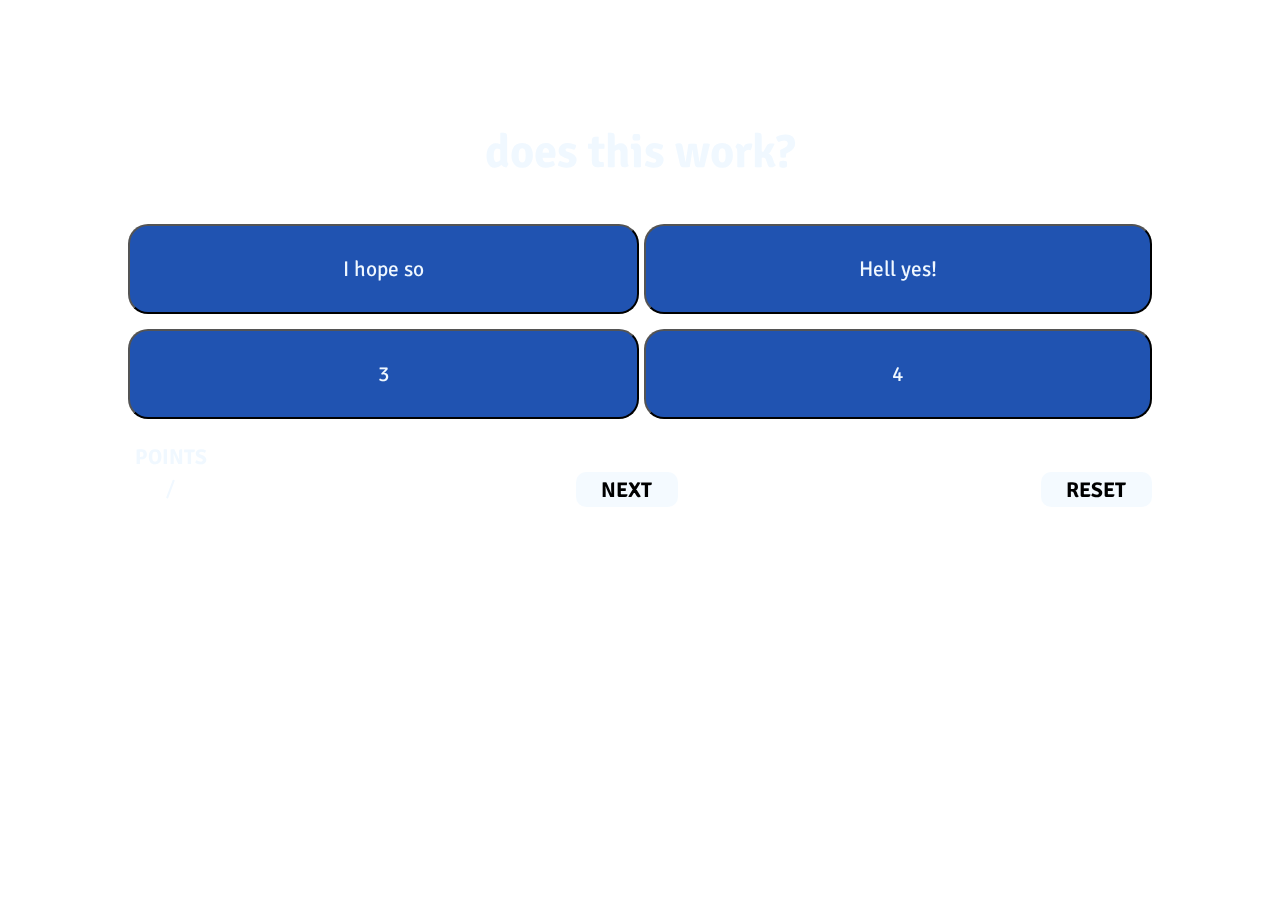
==== questions.html @ e415a6e5 "Questions and corresponding answers display" ====
<!DOCTYPE html>
<html lang="en">
  <head>
    <meta charset="UTF-8" />
    <meta http-equiv="X-UA-Compatible" content="IE=edge" />
    <meta name="viewport" content="width=device-width, initial-scale=1.0" />
    <title>Music Quiz</title>
    <link rel="stylesheet" href="/global.css" />
  </head>
  <body>
    <div id="logo-box"><img src="" /></div>
    <div id="container">
      <div id="question-box">
        <h2 id="question">A Question</h2>
      </div>
      <div id="choice-box">
        <button class="stepford grid-item1"><p class="option">1</p></button>
        <button class="stepford grid-item2"><p class="option">2</p></button>
        <button class="stepford grid-item3"><p class="option">3</p></button>
        <button class="stepford grid-item4"><p class="option">4</p></button>
      </div>
      <div id="next-reset">
        <div id="score-box">
          <h6 id="point-title">POINTS</h6>
          <input id="pointsScored" class="scoreKeep" type="number" disabled />
          <span id="slash">/</span>
          <input id="maxPoints" class="scoreKeep" type="number" disabled />
        </div>
        <div id="next-box"><button id="next" class="typical">NEXT</button></div>
        <div id="reset-box">
          <button id="reset" class="typical">RESET</button>
        </div>
      </div>
    </div>
    <script src="/questions.js"></script>
  </body>
</html>
---- global.css ----
@import url("https://fonts.googleapis.com/css2?family=Signika+Negative:wght@300;400;700&display=swap");

/*CSS for all pages*/

html {
  margin: 0;
  font-family: Signika Negative;
  color: aliceblue;
  width: 100vw;
  height: 100vh;
  background-image: url(https://www.fastweb.com/uploads/article_photo/photo/2038388/crop635w_doodles-music-illustration-creative-musical-background-illustration-id986513034__1_.jpg);
  background-repeat: no-repeat;
  background-size: cover;
}

body {
  width: 100%;
  margin: 0;
}

#logo-box {
  width: 80%;
  margin-left: auto;
  margin-right: auto;
  margin-top: 0;
  padding-top: 1em;
  margin-bottom: 1em;
  backdrop-filter: blur(5px);
}

#container {
  width: 80%;
  margin-left: auto;
  margin-right: auto;
  backdrop-filter: blur(5px);
  border-radius: 20px;
  text-align: center;
  padding: 2em 0.5em 2em 0.5em;
  transition: box-shadow 1s ease-in-out;
  transition: background-color 1s ease-in-out;
}

#container:hover {
  box-shadow: blue 0px 0px 30px;
  background-color: rgba(0, 0, 0, 0.447);
}

/*index stuff*/
h1 {
  text-shadow: blue 0px 0px 30px;
  font-size: 60pt;
  line-height: 0.8em;
  margin: 0;
}
blockquote {
  margin-left: 0;
  margin-right: 0;
  margin-top: 1.5em;
  font-size: 16pt;
}
#start-button {
  font-family: inherit;
  font-size: 30pt;
  font-weight: 700;
  padding: 0.1em 1em 0.1em 1em;
  border-radius: 16px;
  border: none;
  background-color: rgb(240, 248, 255);
  transition: transform 0.5s ease-in-out;
  transition: box-shadow 0.3s ease-in-out;
}
#start-button:hover {
  transform: scale(1.1);
  box-shadow: blue 0px 0px 30px;
  text-shadow: blue 0px 0px 10px;
  color: rgb(3, 3, 190);
}
/*questions*/

#question {
  font-size: 35pt;
}
.stepford {
  font-family: inherit;
  font-size: 16pt;
  color: aliceblue;
  font-weight: 400;
  background-color: rgba(8, 64, 169, 0.902);
  border: linear-gradient(90deg, transparent, white, transparent) 2pt solid;
  border-radius: 20px;
  width: 100%;
  height: 90%;
  transition: background-color 0.3s ease-in-out;
}
.stepford:hover {
  background-color: blueviolet;
}
#choice-box {
  display: grid;
  grid-template-columns: auto auto;
  grid-auto-rows: 100px;
  gap: 5px;
  grid-template-areas:
    "a b"
    "c d";
  align-items: center;
}
.grid-item1 {
  grid-area: a;
}
.grid-item2 {
  grid-area: b;
}
.grid-item3 {
  grid-area: c;
}
.grid-item4 {
  grid-area: d;
}

#next-reset {
  width: 100%;
  display: flex;
  align-items: center;
  justify-content: space-between;
  margin-top: 1em;
}
#point-title {
  margin: 0;
  font-size: 16pt;
  margin-bottom: 0.1em;
}
.scoreKeep {
  background-color: transparent;
  font-size: 16pt;
  height: 30px;
  width: 30px;
  border: none;
}
#pointsScored {
  color: green;
}
#slash {
  font-size: 16pt;
}
#maxPoints {
  color: darkred;
}
.typical {
  background-color: rgba(240, 248, 255, 0.753);
  font-family: inherit;
  font-size: 16pt;
  border: none;
  border-radius: 10px;
  padding: 0.2em 1.2em 0.2em 1.2em;
  font-weight: 700;
  margin-top: 1.5em;
  transition: text-shadow 1s ease-in-out;
}
.typical:hover {
  color: darkblue;
  text-shadow: rgba(0, 0, 139, 0.642) 0px 0px 5px;
  background-color: rgba(240, 248, 255, 0.858);
}
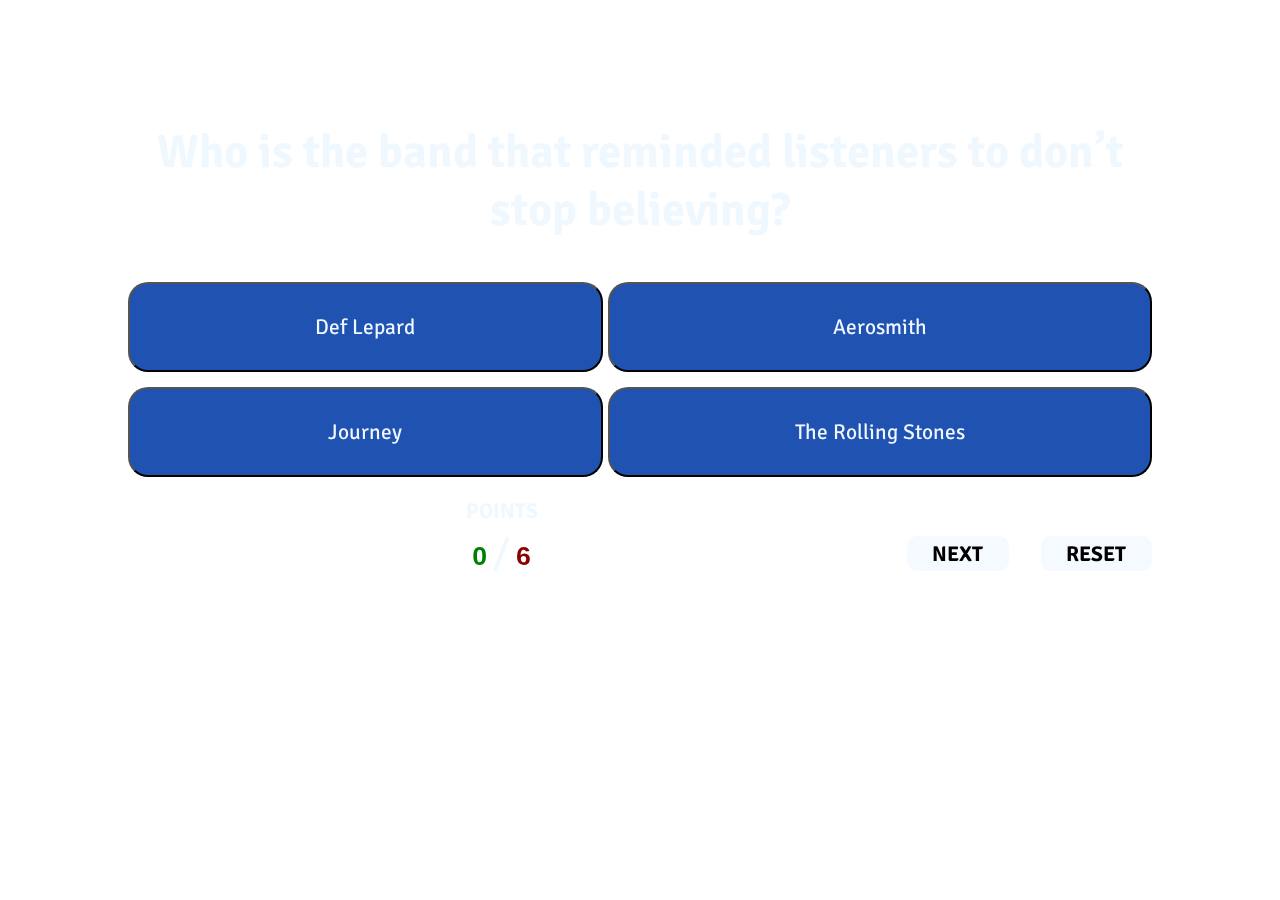
==== commit 101d5aa8: "The game can now be reset, and keep points" ====
--- a/questions.html
+++ b/questions.html
@@ -28,7 +28,9 @@
         </div>
         <div id="next-box"><button id="next" class="typical">NEXT</button></div>
         <div id="reset-box">
-          <button id="reset" class="typical">RESET</button>
+          <a href="index.html"
+            ><button id="reset" class="typical">RESET</button></a
+          >
         </div>
       </div>
     </div>
--- a/global.css
+++ b/global.css
@@ -95,6 +95,21 @@
 .stepford:hover {
   background-color: blueviolet;
 }
+.stepford:focus {
+  background-color: green;
+}
+
+.option {
+  display: flex;
+  justify-content: center;
+  align-items: center;
+  margin: 0;
+  height: 100%;
+  width: 100%;
+}
+.option:hover {
+  transform: scale(1.1);
+}
 #choice-box {
   display: grid;
   grid-template-columns: auto auto;
@@ -132,16 +147,18 @@
 }
 .scoreKeep {
   background-color: transparent;
-  font-size: 16pt;
-  height: 30px;
-  width: 30px;
+  font-weight: bold;
+  font-size: 20pt;
+  height: 10%;
+  width: 10%;
   border: none;
 }
 #pointsScored {
+  direction: rtl;
   color: green;
 }
 #slash {
-  font-size: 16pt;
+  font-size: 30pt;
 }
 #maxPoints {
   color: darkred;
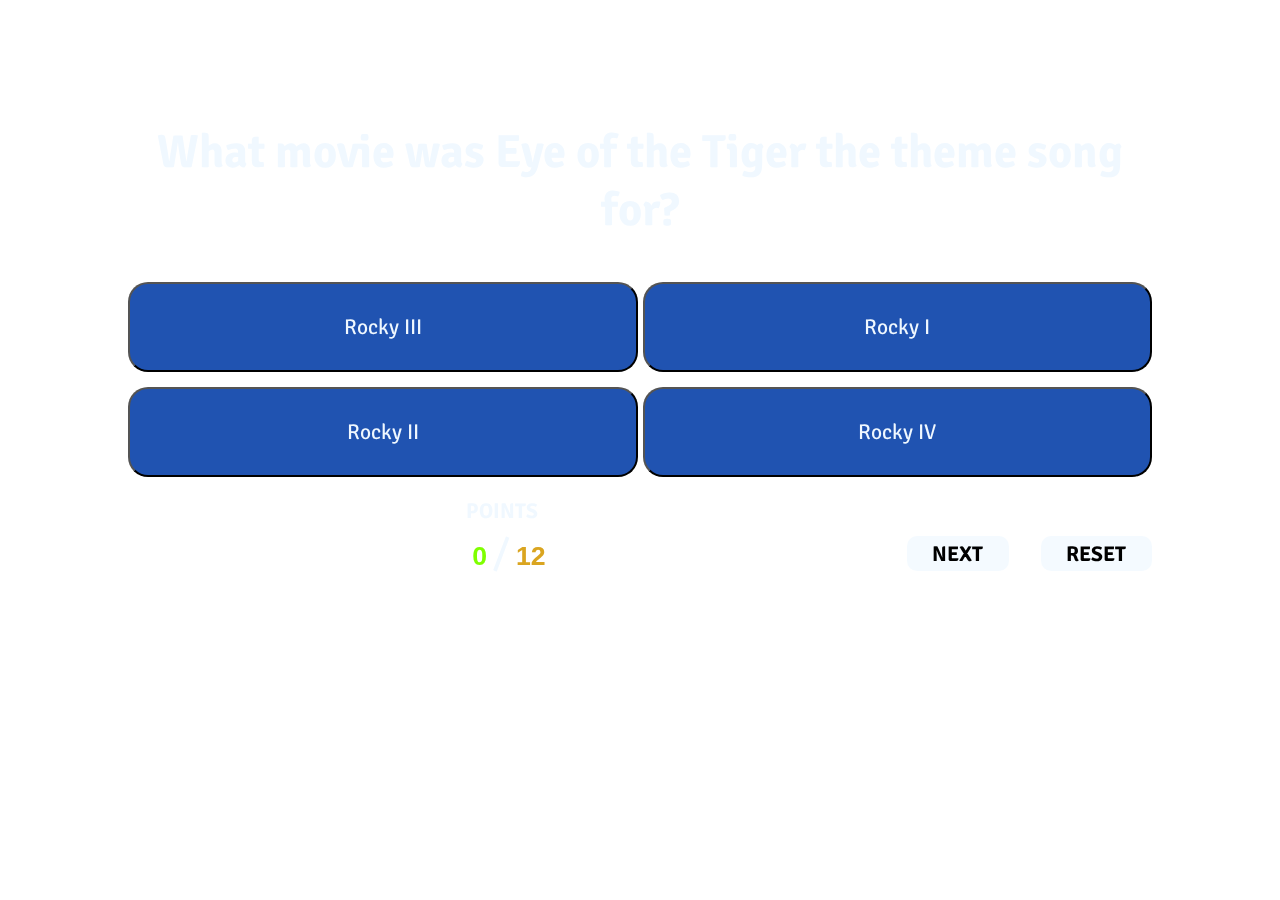
==== commit 7c682e49: "Build result page and play with responsiveness" ====
--- a/questions.html
+++ b/questions.html
@@ -4,7 +4,7 @@
     <meta charset="UTF-8" />
     <meta http-equiv="X-UA-Compatible" content="IE=edge" />
     <meta name="viewport" content="width=device-width, initial-scale=1.0" />
-    <title>Music Quiz</title>
+    <title>Court's Music Quiz</title>
     <link rel="stylesheet" href="/global.css" />
   </head>
   <body>
@@ -27,6 +27,11 @@
           <input id="maxPoints" class="scoreKeep" type="number" disabled />
         </div>
         <div id="next-box"><button id="next" class="typical">NEXT</button></div>
+        <div id="finish-box" class="hide">
+          <a href="">
+            <button id="getResults" class="typical">FINISH</button>
+          </a>
+        </div>
         <div id="reset-box">
           <a href="index.html"
             ><button id="reset" class="typical">RESET</button></a
--- a/global.css
+++ b/global.css
@@ -155,13 +155,13 @@
 }
 #pointsScored {
   direction: rtl;
-  color: green;
+  color: chartreuse;
 }
 #slash {
   font-size: 30pt;
 }
 #maxPoints {
-  color: darkred;
+  color: goldenrod;
 }
 .typical {
   background-color: rgba(240, 248, 255, 0.753);
@@ -179,3 +179,37 @@
   text-shadow: rgba(0, 0, 139, 0.642) 0px 0px 5px;
   background-color: rgba(240, 248, 255, 0.858);
 }
+
+.hide {
+  display: none;
+}
+
+/*Make it Responsive for mobile*/
+@media screen and (max-width: 767px) {
+  h1 {
+    font-size: 25pt;
+  }
+  #question {
+    margin-top: 0;
+    margin-bottom: 5px;
+    font-size: 20pt;
+  }
+  .stepford {
+    font-size: 12pt;
+  }
+  #next-reset {
+    margin-top: 5px;
+  }
+  #pointsScored {
+    width: 20%;
+  }
+  #maxPoints {
+    width: 30%;
+  }
+  #next {
+    margin-right: 5px;
+  }
+  #getResults {
+    margin-right: 5px;
+  }
+}
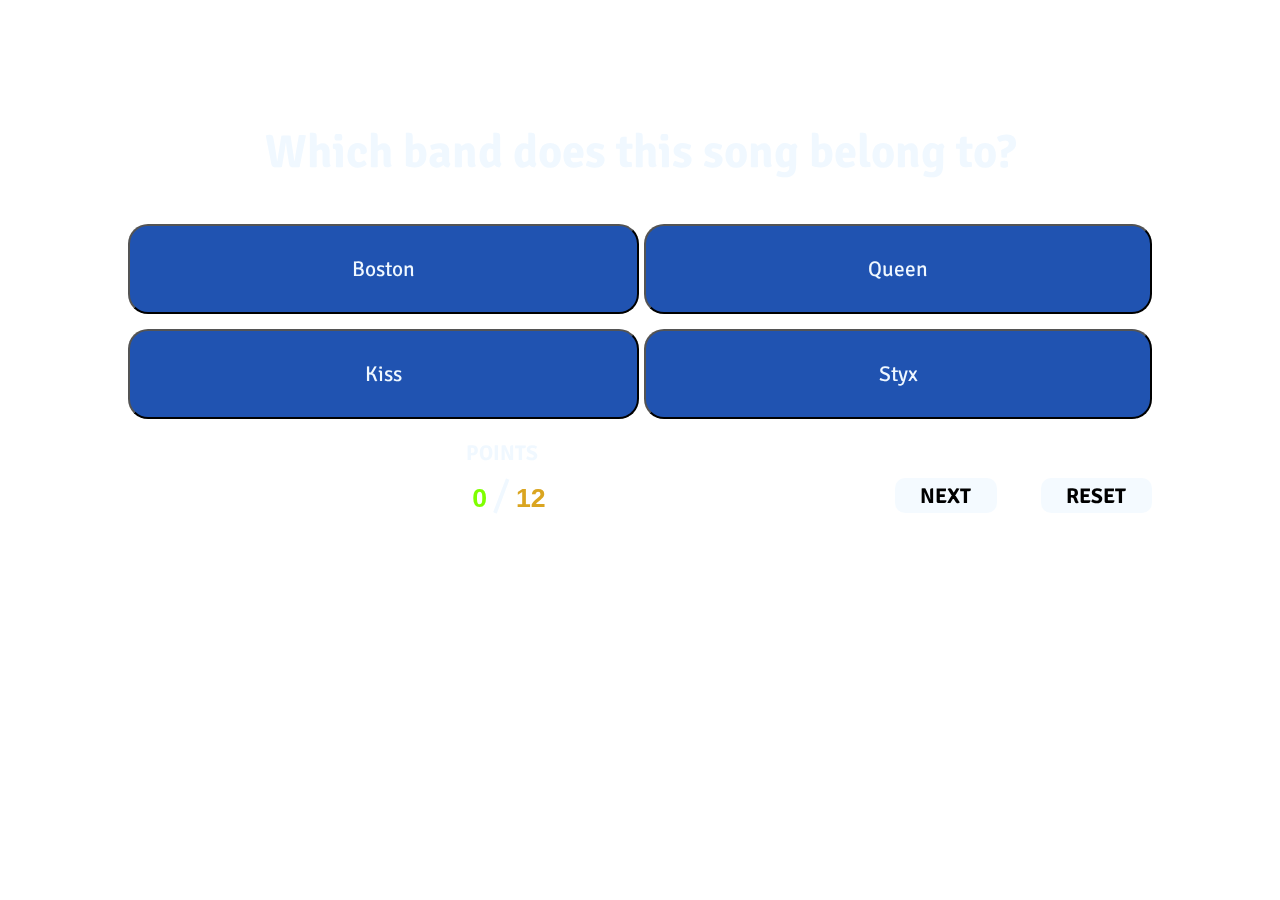
==== commit 67bc2ed6: "next button bug fix" ====
--- a/questions.html
+++ b/questions.html
@@ -14,10 +14,18 @@
         <h2 id="question">A Question</h2>
       </div>
       <div id="choice-box">
-        <button class="stepford grid-item1"><p class="option">1</p></button>
-        <button class="stepford grid-item2"><p class="option">2</p></button>
-        <button class="stepford grid-item3"><p class="option">3</p></button>
-        <button class="stepford grid-item4"><p class="option">4</p></button>
+        <button class="stepford grid-item1" value="1">
+          <p class="option">1</p>
+        </button>
+        <button class="stepford grid-item2" value="1">
+          <p class="option">2</p>
+        </button>
+        <button class="stepford grid-item3" value="1">
+          <p class="option">3</p>
+        </button>
+        <button class="stepford grid-item4" value="1">
+          <p class="option">4</p>
+        </button>
       </div>
       <div id="next-reset">
         <div id="score-box">
@@ -27,9 +35,9 @@
           <input id="maxPoints" class="scoreKeep" type="number" disabled />
         </div>
         <div id="next-box"><button id="next" class="typical">NEXT</button></div>
-        <div id="finish-box" class="hide">
-          <a href="">
-            <button id="getResults" class="typical">FINISH</button>
+        <div id="finish-box">
+          <a href="results.html">
+            <button id="getResults" class="typical hide">FINISH</button>
           </a>
         </div>
         <div id="reset-box">
--- a/global.css
+++ b/global.css
@@ -140,6 +140,12 @@
   justify-content: space-between;
   margin-top: 1em;
 }
+#next {
+  margin-right: 5px;
+}
+#getResults {
+  margin-right: 5px;
+}
 #point-title {
   margin: 0;
   font-size: 16pt;
@@ -193,6 +199,7 @@
     margin-top: 0;
     margin-bottom: 5px;
     font-size: 20pt;
+    user-select: none;
   }
   .stepford {
     font-size: 12pt;
@@ -201,14 +208,11 @@
     margin-top: 5px;
   }
   #pointsScored {
-    width: 20%;
+    width: 30%;
   }
   #maxPoints {
     width: 30%;
   }
-  #next {
-    margin-right: 5px;
-  }
   #getResults {
     margin-right: 5px;
   }
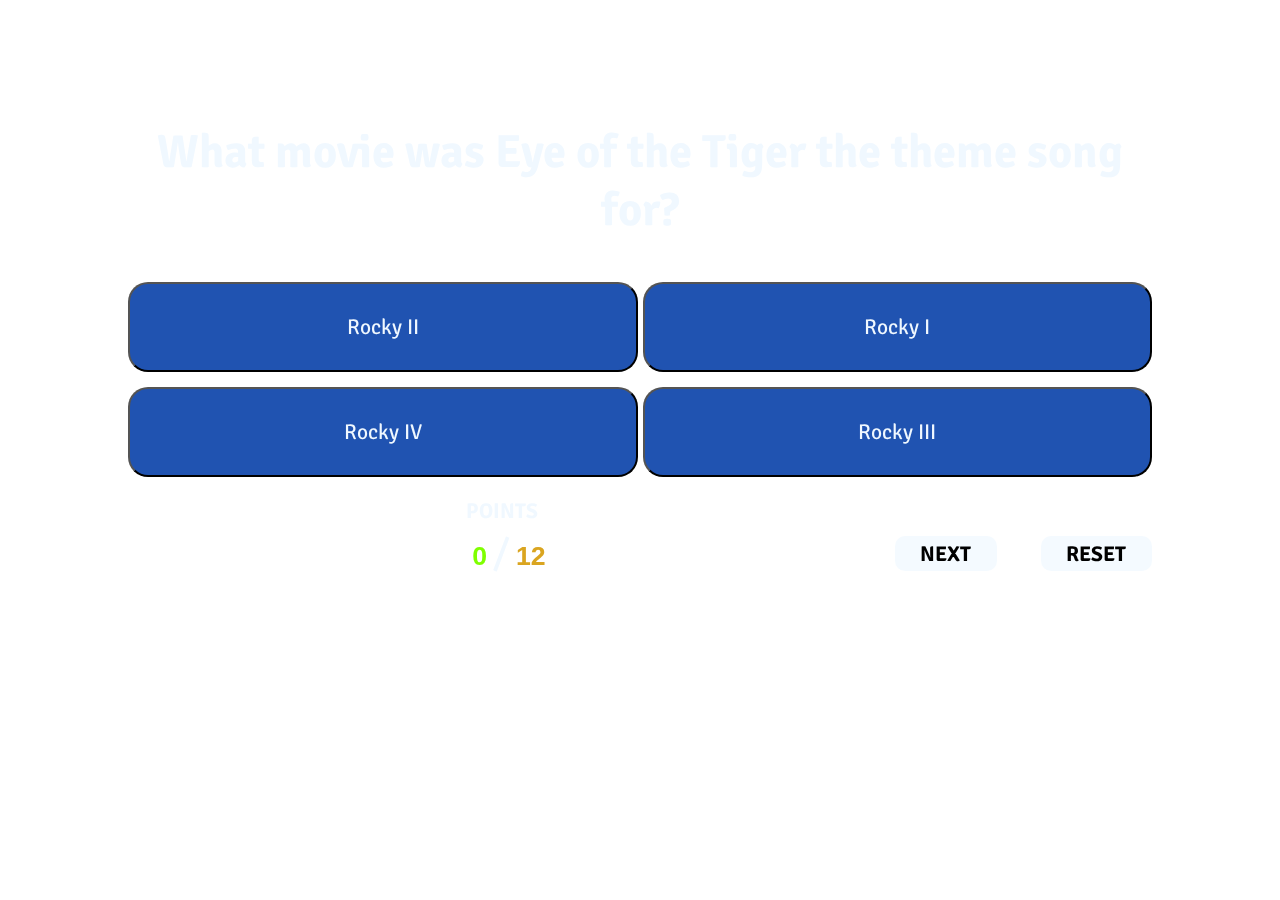
==== commit bed425a3: "now carrying score from questions page to the results" ====
--- a/questions.html
+++ b/questions.html
@@ -36,7 +36,7 @@
         </div>
         <div id="next-box"><button id="next" class="typical">NEXT</button></div>
         <div id="finish-box">
-          <a href="results.html">
+          <a id="finishlink">
             <button id="getResults" class="typical hide">FINISH</button>
           </a>
         </div>
--- a/global.css
+++ b/global.css
@@ -189,6 +189,43 @@
 .hide {
   display: none;
 }
+/*results page*/
+#personalMessage {
+  margin-bottom: 0.3em;
+}
+#results-box {
+  display: flex;
+  flex-direction: column;
+  justify-content: center;
+  align-items: center;
+}
+#results-box h2 {
+  margin: 0;
+}
+#overflowControl {
+  position: relative;
+  overflow: hidden;
+  display: flex;
+  justify-content: center;
+  align-items: center;
+  width: 100%;
+}
+#results-bar {
+  height: 30px;
+  width: 80%;
+  background-color: red;
+  border: 2pt solid black;
+  margin-top: 1em;
+}
+#results-barTop {
+  position: absolute;
+  top: 0;
+  height: 30px;
+  width: 80%;
+  background-image: linear-gradient(90deg, gold 50%, transparent 50%);
+  border: 2pt solid black;
+  margin-top: 1em;
+}
 
 /*Make it Responsive for mobile*/
 @media screen and (max-width: 767px) {
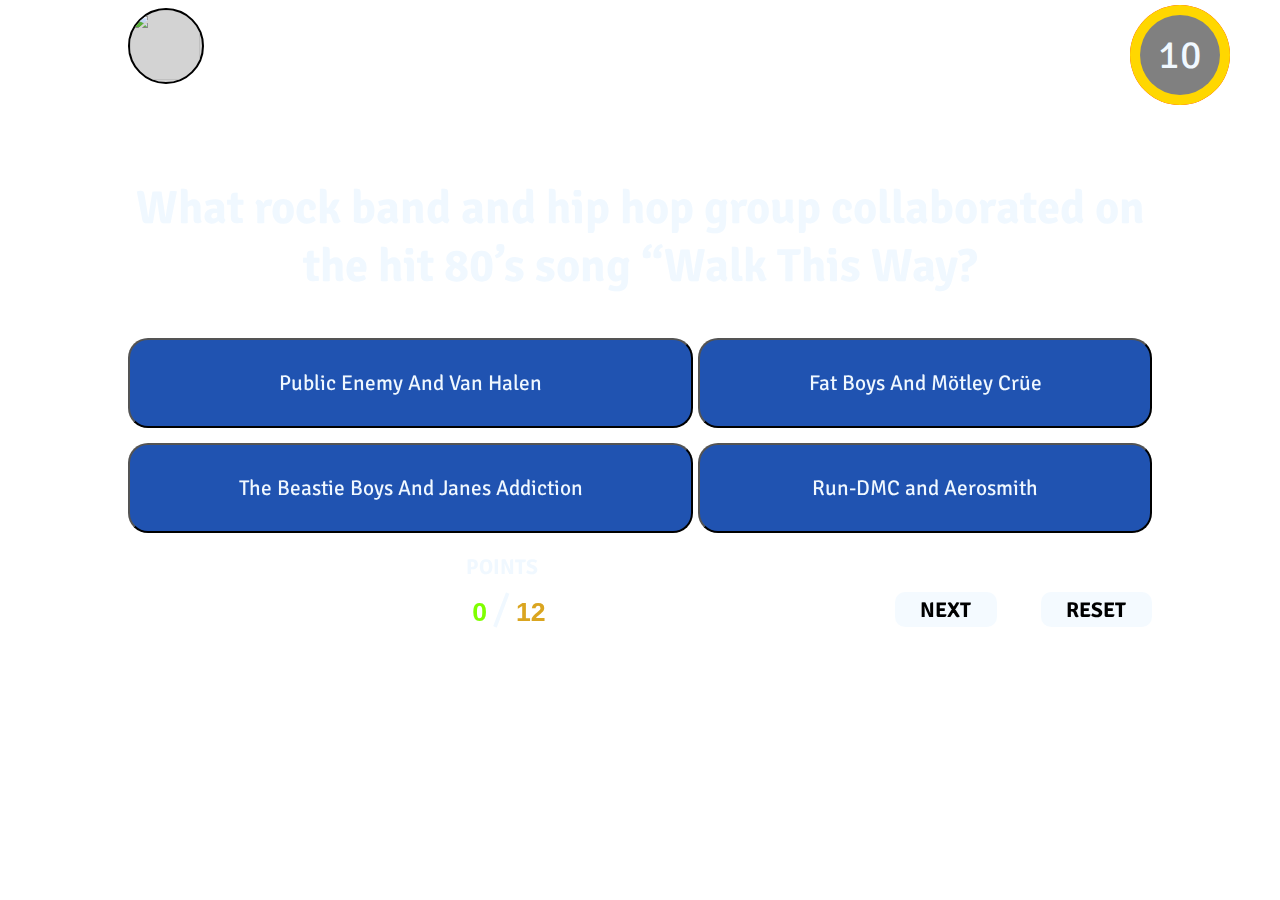
==== commit 9e5f8ac8: "quiz has a working timer!" ====
--- a/questions.html
+++ b/questions.html
@@ -8,7 +8,17 @@
     <link rel="stylesheet" href="/global.css" />
   </head>
   <body>
-    <div id="logo-box"><img src="" /></div>
+    <div id="logo-box">
+      <div id="img-background">
+        <img src="./assets/Blue Jaye Logowname.svg" />
+      </div>
+      <div id="timer-box">
+        <div id="timer-background-color">
+          <div id="timer-progress"></div>
+          <div id="seconds-left"><p id="seconds">1</p></div>
+        </div>
+      </div>
+    </div>
     <div id="container">
       <div id="question-box">
         <h2 id="question">A Question</h2>
--- a/global.css
+++ b/global.css
@@ -15,20 +15,76 @@
 
 body {
   width: 100%;
+  height: 100vh;
   margin: 0;
 }
 
 #logo-box {
-  width: 80%;
+  width: 100%;
   margin-left: auto;
   margin-right: auto;
   margin-top: 0;
-  padding-top: 1em;
+  padding: 0.5em 0;
   margin-bottom: 1em;
   backdrop-filter: blur(5px);
+  position: relative;
+}
+
+#img-background {
+  background-color: lightgray;
+  margin-left: 10%;
+  width: 72px;
+  height: 72px;
+  border-radius: 50%;
+  border: black 2pt solid;
+  overflow: hidden;
+}
+
+#logo-box img {
+  width: 70px;
+  height: 70px;
+}
+
+#timer-box {
+  position: absolute;
+  top: 5px;
+  right: 50px;
+}
+
+#timer-background-color {
+  background-color: red;
+  border-radius: 50%;
+  width: 100px;
+  height: 100px;
+  position: relative;
+}
+#timer-progress {
+  /*background: conic-gradient(transparent 0%, gold 0%);*/
+  width: 100px;
+  height: 100px;
+  border-radius: 50%;
+}
+#seconds-left {
+  width: 80px;
+  height: 80px;
+  border-radius: 50%;
+  display: flex;
+  justify-content: center;
+  align-items: center;
+  background-color: gray;
+  color: aliceblue;
+  font-size: 30pt;
+  position: absolute;
+  top: 10px;
+  left: 10px;
+}
+
+#centering-box {
+  height: 85vh;
 }
 
 #container {
+  position: relative;
   width: 80%;
   margin-left: auto;
   margin-right: auto;
@@ -36,8 +92,7 @@
   border-radius: 20px;
   text-align: center;
   padding: 2em 0.5em 2em 0.5em;
-  transition: box-shadow 1s ease-in-out;
-  transition: background-color 1s ease-in-out;
+  transition: background-color 1s ease-in-out, box-shadow 1s ease-in-out 0.5s;
 }
 
 #container:hover {
@@ -66,8 +121,7 @@
   border-radius: 16px;
   border: none;
   background-color: rgb(240, 248, 255);
-  transition: transform 0.5s ease-in-out;
-  transition: box-shadow 0.3s ease-in-out;
+  transition: box-shadow 0.7s ease-in-out 0.1s, transform 0.3s ease-in-out;
 }
 #start-button:hover {
   transform: scale(1.1);
@@ -205,14 +259,12 @@
 #overflowControl {
   position: relative;
   overflow: hidden;
-  display: flex;
-  justify-content: center;
-  align-items: center;
-  width: 100%;
+  width: 80%;
 }
 #results-bar {
   height: 30px;
-  width: 80%;
+  width: 100%;
+  margin: 0;
   background-color: red;
   border: 2pt solid black;
   margin-top: 1em;
@@ -220,11 +272,24 @@
 #results-barTop {
   position: absolute;
   top: 0;
+  right: 0;
   height: 30px;
-  width: 80%;
-  background-image: linear-gradient(90deg, gold 50%, transparent 50%);
-  border: 2pt solid black;
+  width: 100%;
+  /*background-image: linear-gradient(90deg, gold 50%, transparent 50%);*/
+  border-top: 2pt solid black;
+  border-bottom: 2pt solid black;
   margin-top: 1em;
+  animation: slide 1s linear 0.3s;
+}
+
+/*Animate!!!*/
+@keyframes slide {
+  from {
+    transform: translateX(-100%);
+  }
+  to {
+    transform: translateX(0);
+  }
 }
 
 /*Make it Responsive for mobile*/
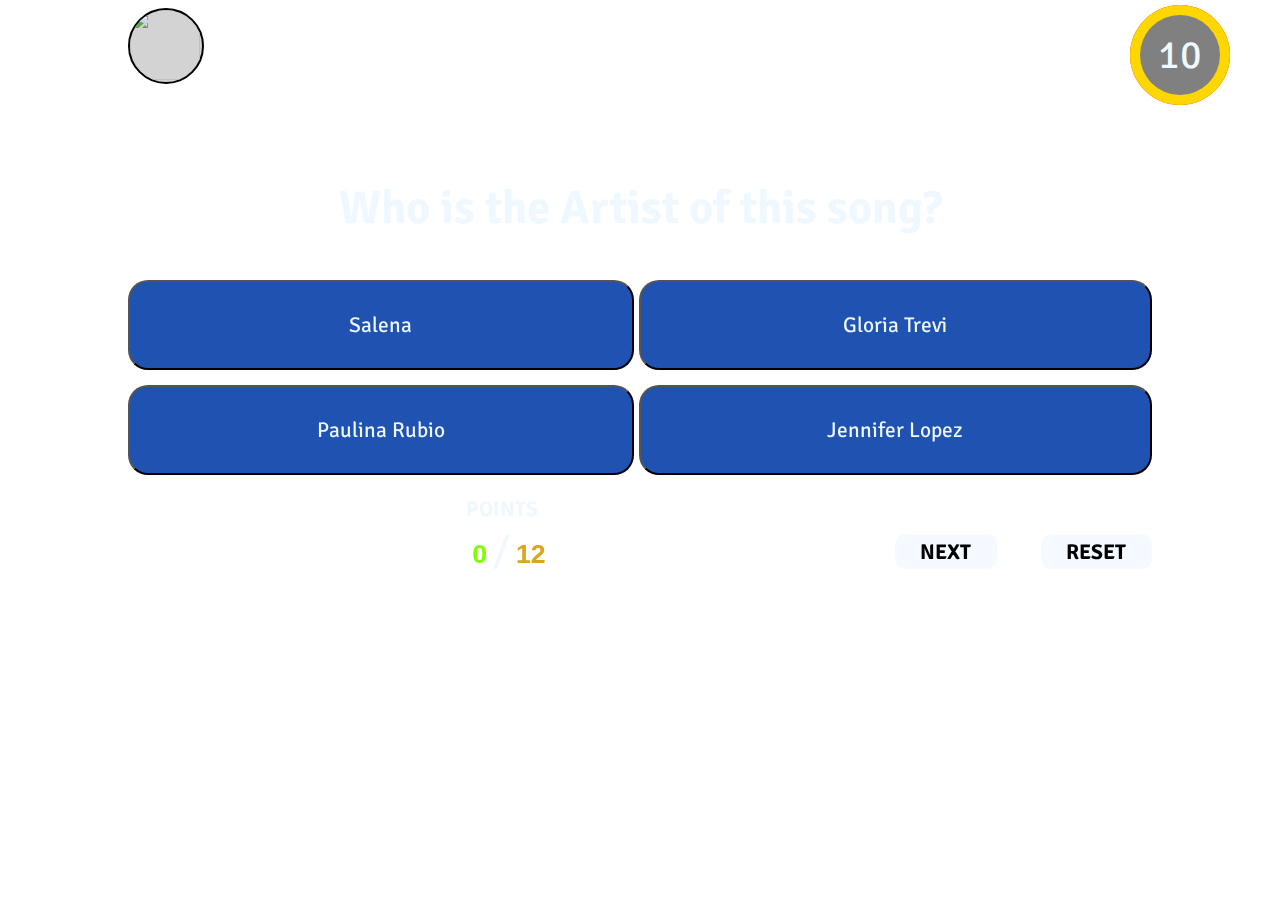
==== commit a020da07: "stylesheet issues" ====
--- a/questions.html
+++ b/questions.html
@@ -5,7 +5,7 @@
     <meta http-equiv="X-UA-Compatible" content="IE=edge" />
     <meta name="viewport" content="width=device-width, initial-scale=1.0" />
     <title>Court's Music Quiz</title>
-    <link rel="stylesheet" href="/global.css" />
+    <link rel="stylesheet" href="global.css" />
   </head>
   <body>
     <div id="logo-box">
--- a/global.css
+++ b/global.css
@@ -63,6 +63,7 @@
   width: 100px;
   height: 100px;
   border-radius: 50%;
+  transition: background 0.2s ease-in-out;
 }
 #seconds-left {
   width: 80px;
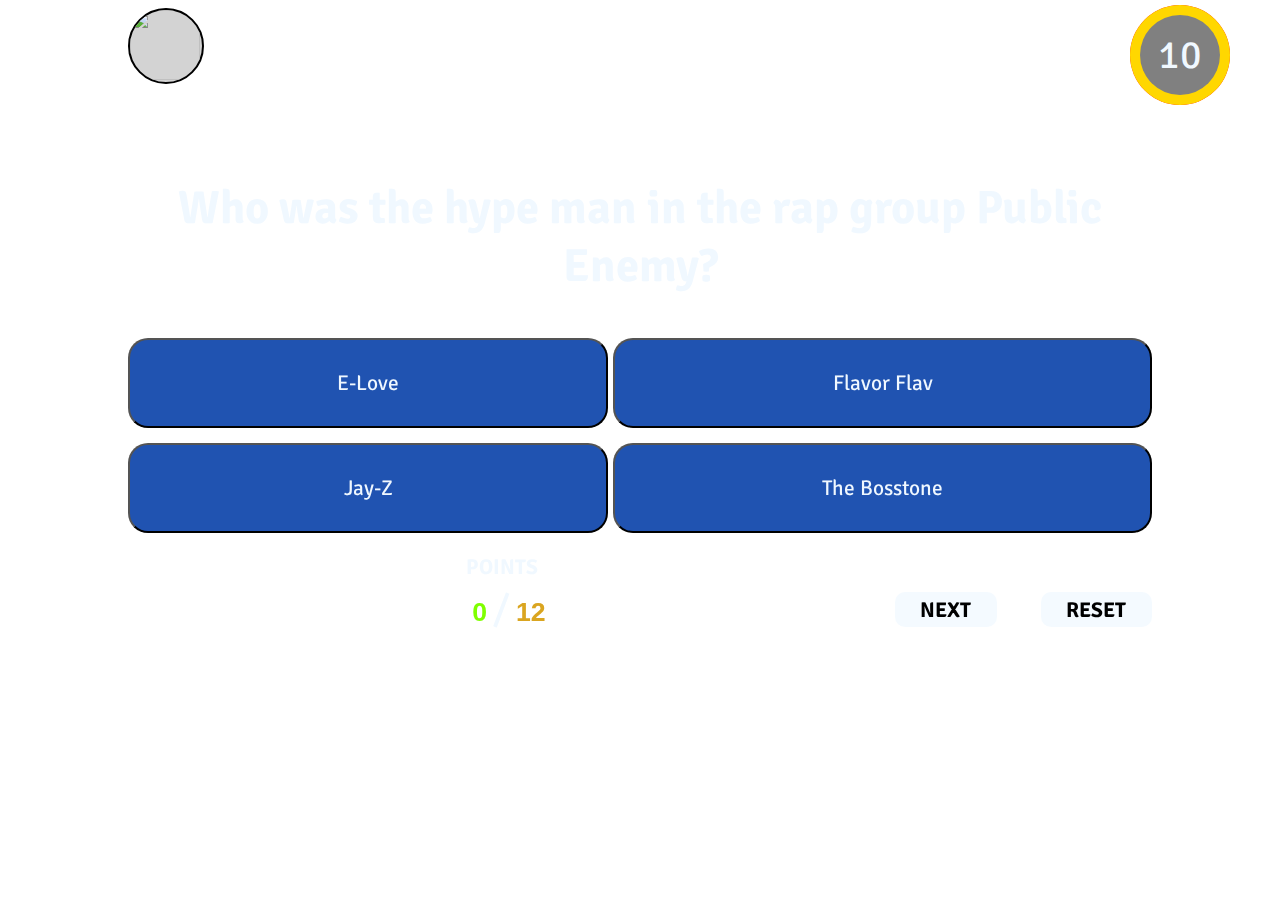
==== commit 6bfeade6: "trying to fix deployment issues" ====
--- a/questions.html
+++ b/questions.html
@@ -57,6 +57,6 @@
         </div>
       </div>
     </div>
-    <script src="/questions.js"></script>
+    <script src="questions.js"></script>
   </body>
 </html>
